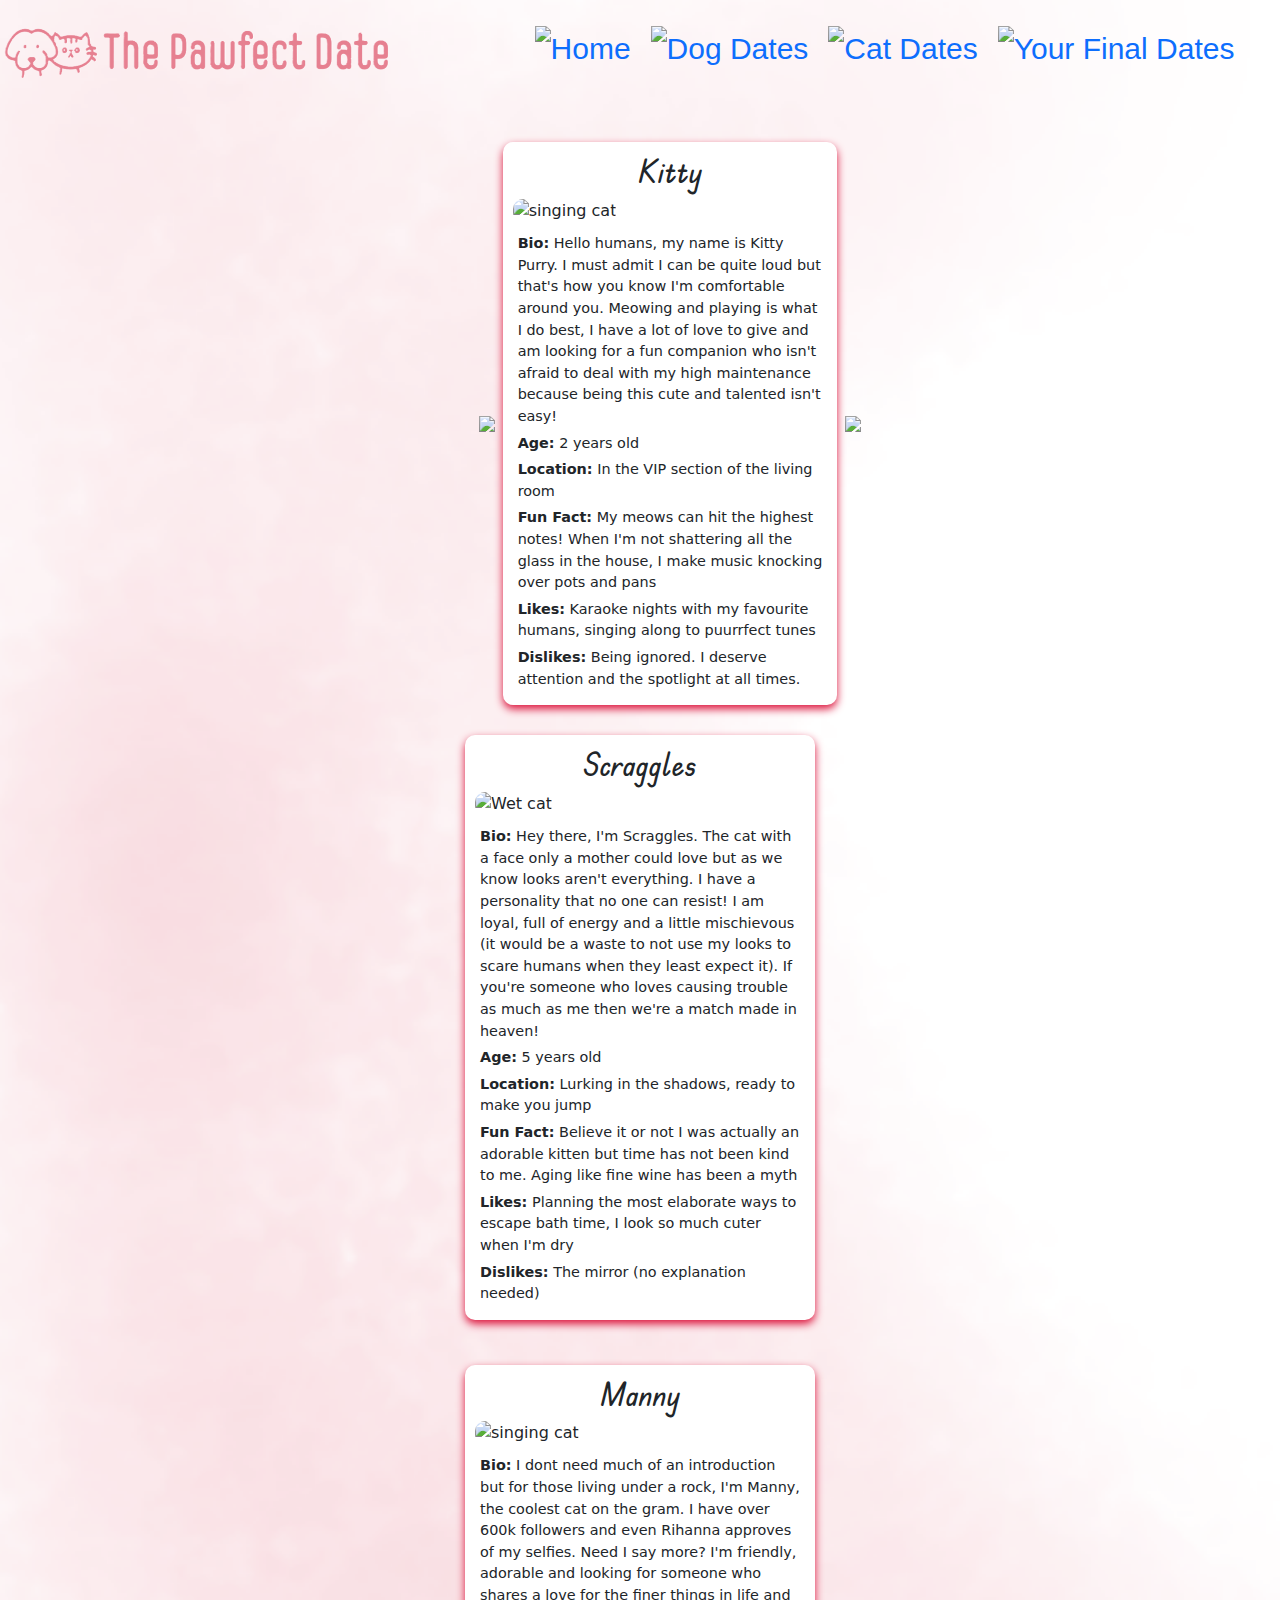
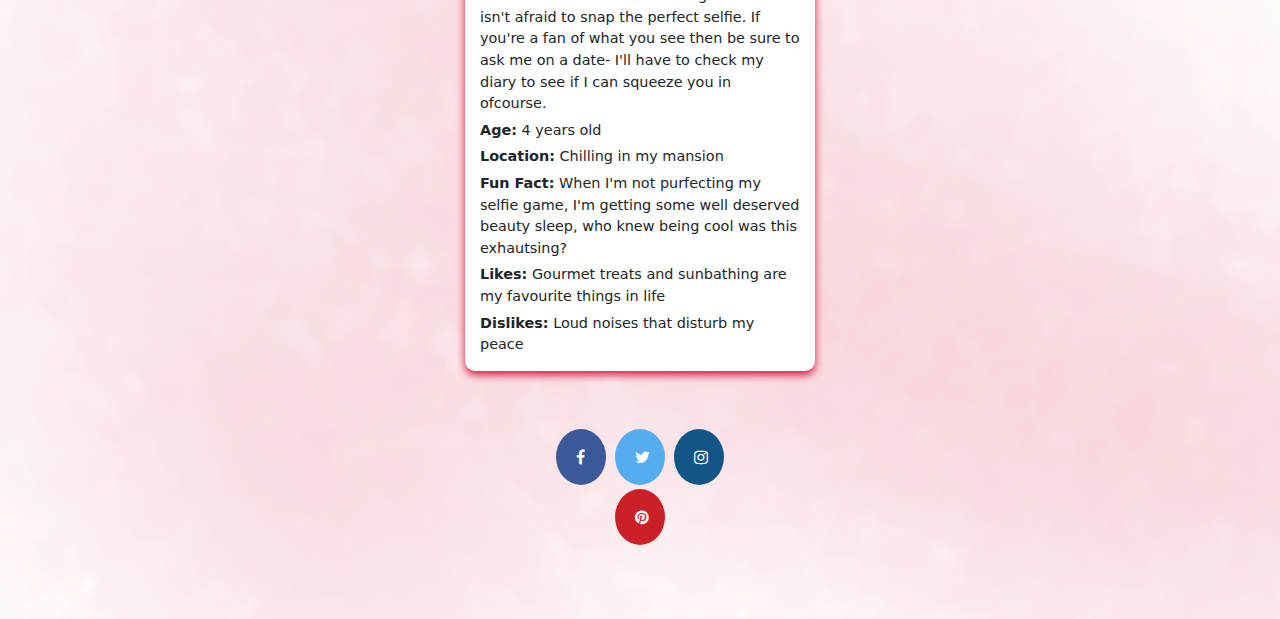
==== cat.html @ 86d3e0f2 "logo update" ====
<!DOCTYPE html>
<html lang="en">
<head>
    <meta name="viewport" content="width=device-width, initial-scale=1.0">
    <link href="./styles.css" rel="stylesheet">
    <link href="https://cdn.jsdelivr.net/npm/bootstrap@5.3.3/dist/css/bootstrap.min.css" rel="stylesheet" integrity="sha384-QWTKZyjpPEjISv5WaRU9OFeRpok6YctnYmDr5pNlyT2bRjXh0JMhjY6hW+ALEwIH" crossorigin="anonymous">
    <link rel="preconnect" href="https://fonts.googleapis.com">
<link rel="preconnect" href="https://fonts.gstatic.com" crossorigin>
<link href="https://fonts.googleapis.com/css2?family=Poetsen+One&family=Raleway:ital,wght@0,100..900;1,100..900&display=swap" rel="stylesheet">
<link rel="preconnect" href="https://fonts.googleapis.com">
<link rel="preconnect" href="https://fonts.gstatic.com" crossorigin>
<link rel="preconnect" href="https://fonts.googleapis.com">
<link rel="preconnect" href="https://fonts.gstatic.com" crossorigin>
<link href="https://fonts.googleapis.com/css2?family=Edu+TAS+Beginner:wght@400..700&display=swap" rel="stylesheet">
<link href="https://fonts.googleapis.com/css2?family=Galada&family=League+Script&family=Livvic:ital,wght@0,100;0,200;0,300;0,400;0,500;0,600;0,700;0,900;1,100;1,200;1,300;1,400;1,500;1,600;1,700;1,900&display=swap" rel="stylesheet">
<link href="https://cdn.jsdelivr.net/npm/bootstrap@5.3.3/dist/css/bootstrap.min.css" rel="stylesheet" integrity="sha384-QWTKZyjpPEjISv5WaRU9OFeRpok6YctnYmDr5pNlyT2bRjXh0JMhjY6hW+ALEwIH" crossorigin="anonymous">    
<link rel="stylesheet" href="https://cdnjs.cloudflare.com/ajax/libs/font-awesome/4.7.0/css/font-awesome.min.css">
<link rel="stylesheet" href="https://use.typekit.net/gde5vli.css">
<title>The Pawfect Date</title>  
</head>
<body>
  <div class="navBackground">
    <div class ="logo"><a href="C:\Users\hopei\OneDrive\My Documents\group-3-ck24ukh4\group-3-ck24ukh4\index.html"><img src="logonav.png"></a></div> 
    <div class="navLinks">
    <div class="nav">
          <img src ="C:\Users\hopei\OneDrive\My Documents\group-3-ck24ukh4\group-3-ck24ukh4\homeicon.png">
          <a href="C:\Users\hopei\OneDrive\My Documents\group-3-ck24ukh4\group-3-ck24ukh4\index.html">Home</a></div>
          <div class="nav">
            <img src ="C:\Users\hopei\OneDrive\My Documents\group-3-ck24ukh4\group-3-ck24ukh4\dogicon.png"><a href="C:\Users\hopei\OneDrive\My Documents\group-3-ck24ukh4\group-3-ck24ukh4\dog.html">Dog Dates</a>
        </div>
        <div class="nav">
          <img src="C:\Users\hopei\OneDrive\My Documents\group-3-ck24ukh4\group-3-ck24ukh4\caticon.png">
         <a href="C:\Users\hopei\OneDrive\My Documents\group-3-ck24ukh4\group-3-ck24ukh4\cat.html">Cat Dates</a></div>
      <div class="nav">
        <img src ="C:\Users\hopei\OneDrive\My Documents\group-3-ck24ukh4\group-3-ck24ukh4\finaldateicon.png">
        <a href="C:\Users\hopei\OneDrive\My Documents\group-3-ck24ukh4\group-3-ck24ukh4\finaldates.html">Your Final Dates</a></div>
      </div></div>
      <body>
          <div class="container">
            <div class = "pawContainer">
            <div class="pawUp">
            <img src="C:\Users\hopei\OneDrive\My Documents\group-3-ck24ukh4\group-3-ck24ukh4\pawupnobackground.png"></div>            
              <article class="profile-card">
                <h2>Kitty</h2>
                <img src="https://images.playground.com/5ccaa731e19d41289374ba5d3d6b006e.jpeg" alt="singing cat" class="profile-image">
                <div class="profile-content">
                  <p><strong>Bio:</strong> Hello humans, my name is Kitty Purry. I must admit I can be quite loud but that's how you know I'm comfortable around you. Meowing and playing is what I do best, I have a lot of love to give and am looking for a fun companion who isn't afraid to deal with my high maintenance because being this cute and talented isn't easy!</p>
                  <p><strong>Age:</strong> 2 years old</p>
                  <p><strong>Location:</strong> In the VIP section of the living room</p>
                  <p><strong>Fun Fact:</strong> My meows can hit the highest notes! When I'm not shattering all the glass in the house, I make music knocking over pots and pans</p>
                  <p><strong>Likes:</strong> Karaoke nights with my favourite humans, singing along to puurrfect tunes</p>
                  <p><strong>Dislikes:</strong> Being ignored. I deserve attention and the spotlight at all times.</p>
                </div> 
              </article>
              <div class="pawDown">
                <img src="C:\Users\hopei\OneDrive\My Documents\group-3-ck24ukh4\group-3-ck24ukh4\pawdownnobackground.png"></div>
              </div>
              <article class="profile-card">
                <h2>Scraggles</h2>
                <img src="https://static.boredpanda.com/blog/wp-content/uploads/2014/02/funny-wet-cats-36.jpg" alt="Wet cat" class="profile-image">
                <div class="profile-content">
                  <p><strong>Bio:</strong> Hey there, I'm Scraggles. The cat with a face only a mother could love but as we know looks aren't everything. I have a personality that no one can resist! I am loyal, full of energy and a little mischievous (it would be a waste to not use my looks to scare humans when they least expect it). If you're someone who loves causing trouble as much as me then we're a match made in heaven!</p>
                  <p><strong>Age:</strong> 5 years old</p>
                  <p><strong>Location:</strong> Lurking in the shadows, ready to make you jump</p>
                  <p><strong>Fun Fact:</strong> Believe it or not I was actually an adorable kitten but time has not been kind to me. Aging like fine wine has been a myth</p>
                  <p><strong>Likes:</strong> Planning the most elaborate ways to escape bath time, I look so much cuter when I'm dry</p>
                  <p><strong>Dislikes:</strong> The mirror (no explanation needed)</p>
                </div>
              </article>
              <article class="profile-card">
                  <h2>Manny</h2>
                  <img src="https://coleandmarmalade.com/wp-content/uploads/2021/10/Manny-and-Dogs.jpg" alt="singing cat" class="profile-image">
                  <div class="profile-content">
                  <p><strong>Bio:</strong> I dont need much of an introduction but for those living under a rock, I'm Manny, the coolest cat on the gram. I have over 600k followers and even Rihanna approves of my selfies. Need I say more? I'm friendly, adorable and looking for someone who shares a love for the finer things in life and isn't afraid to snap the perfect selfie. If you're a fan of what you see then be sure to ask me on a date- I'll have to check my diary to see if I can squeeze you in ofcourse.</p>
                  <p><strong>Age:</strong> 4 years old</p>
                  <p><strong>Location:</strong> Chilling in my mansion</p>
                  <p><strong>Fun Fact:</strong> When I'm not purfecting my selfie game, I'm getting some well deserved beauty sleep, who knew being cool was this exhautsing?</p>
                  <p><strong>Likes:</strong> Gourmet treats and sunbathing are my favourite things in life</p>
                  <p><strong>Dislikes:</strong> Loud noises that disturb my peace</p>
              </div>
              </article>
              <div class="footer">
                <footer><a href="#" class="fa fa-facebook"></a>
                  <a href="#" class="fa fa-twitter"></a>
                  <a href="#" class="fa fa-instagram"></a>
                <a href="#" class="fa fa-pinterest"></a>
                </footer></div>
          <script src="https://cdn.jsdelivr.net/npm/bootstrap@5.3.3/dist/js/bootstrap.bundle.min.js" integrity="sha384-YvpcrYf0tY3lHB60NNkmXc5s9fDVZLESaAA55NDzOxhy9GkcIdslK1eN7N6jIeHz" crossorigin="anonymous"></script>
  </div>
</body>
</html>
---- styles.css ----
body {
  font-family: "Livvic", sans-serif;
  font-weight: 400;
  font-style: normal;
  margin: 2%;
background-image: url(background2.png);
  background-repeat: repeat;
  background-size:cover;
}

 .logo {
    width: 30px;
    height: 30px;
    margin-right: auto;
    margin-top: 10px; }
    
   
  .navBackground{
    display: flex;
    font-size: 25px;
    margin-bottom: 2%;

}
.navLinks {
  display: flex;
      align-items: center;
      justify-content: center;
      margin: 2%;
      color: grey;
      font-family:"carlmarx", sans-serif;
      font-weight: 500;
      font-style: normal;
      font-size: 30px;
}
.nav {
  display: flex;
 padding-right: 20px;
 font-weight: 400;
 color: #E78091;
}
.nav a {
 text-decoration: none;
}
.nav a:visited {
  color:#E78091}

.nav a:hover {
 color: crimson;
}

#carouselSlidesOnly {
margin: 2%;
  width: 170%;
  height: 170%;
  clip-path: circle(40%);
  transition: 3.5s ease;
}

.carousel-item:hover {
  -webkit-transform: scale(1.2);
  -ms-transform: scale(1.2);
  transform: scale(1.2);
  transition: 1s ease;
  
}

.carousel-inner{
clip-path: circle(40%);

}
.carousel-item {
  max-width: 100%;
  clip-path: circle(40%);
  transition: clip-path 1s;
  transition: 1s ease;
}

.title {
    display: flex;
    justify-content: center;
    align-items: center;
    margin: 2%;
    font-size: 35px;
    background-color: #E78091;
    border-radius: 25px;
}

.introContainer{
display: flex;
justify-content: center;
align-items: center;}

.intro {
    display: flex;
    margin: 5%;
    font-size: 30px;
    font-family: "Edu TAS Beginner", cursive;
    font-optical-sizing: auto;
    font-weight: 400;

   }

.pawContainer {
  display: flex;
  align-items: center;
  justify-content: center;
  margin-left: 60px;
}
    .paw{
  align-items: center;
  justify-content: center;
  margin: 1%;
}


 h2 {
        font-family: "Edu TAS Beginner", cursive;
        font-optical-sizing: auto;
        font-weight: 500;
        font-style: normal;      
        text-align: center;
  }
  h1 {
    font-family: "Poetsen One", sans-serif;
    font-weight: 400;
    font-style: normal;
    color: #DC143C !important;
    margin-bottom: 20px; 
    text-align: left;
    width: 100%;
    margin-bottom: 50px;
    position: relative;
  }

    .title2 {
      display: flex;
      align-items: center;
      justify-content: center;

    }
    .container{
display: flex;
align-items: center;
flex-direction: column;
margin: 3%;

    }
  
  .profile-card {
    background: white;
    padding: 10px;  
    border-radius: 10px;
    box-shadow: 0 4px 8px crimson;
    transition: transform 0.3s;
    max-width: 350px;  
    margin: 2%;   
  }
  
  .profile-card:hover {
    transform: translateY(-10px);
  }
  
  .profile-image {
    width: 100%;
    height: 200px; 
    border-radius: 10px;
    object-fit: cover;  
  }
  
  .profile-content {
    margin-top: 10px;  
  }
  
  .profile-content p {
    margin: 5px;  
    font-size: 0.9em;  
  }
.pawContainer{
  display: flex;
  flex-direction: row;
}
.pawUp{
flex-direction: row;
}
  .footer {
    display: inline;
    margin: 3%;
    text-align: center;
  }
  .fa {
    padding: 20px;
    font-size: 30px;
    width: 50px;
    text-align: center;
    text-decoration: none;
    border-radius: 50%;
    flex-direction: row;
  }
  
  .fa:hover {
    opacity: 0.7;
  }
  
  .fa-facebook {
    background: #3B5998;
    color: white;
    margin: 1%;
  }
  
  .fa-twitter {
    background: #55ACEE;
    color: white;
    margin: 1%;
  }
  .fa-instagram {
    background: #125688;
    color: white;
    margin: 1%;
  }
  
  .fa-pinterest {
    background: #cb2027;
    color: white;
    margin: 1%;
  }
  
  .fa-instagram {
    background: #125688;
    margin: 1%;
  } 
  
.navFinal {
  margin: 1%;
}
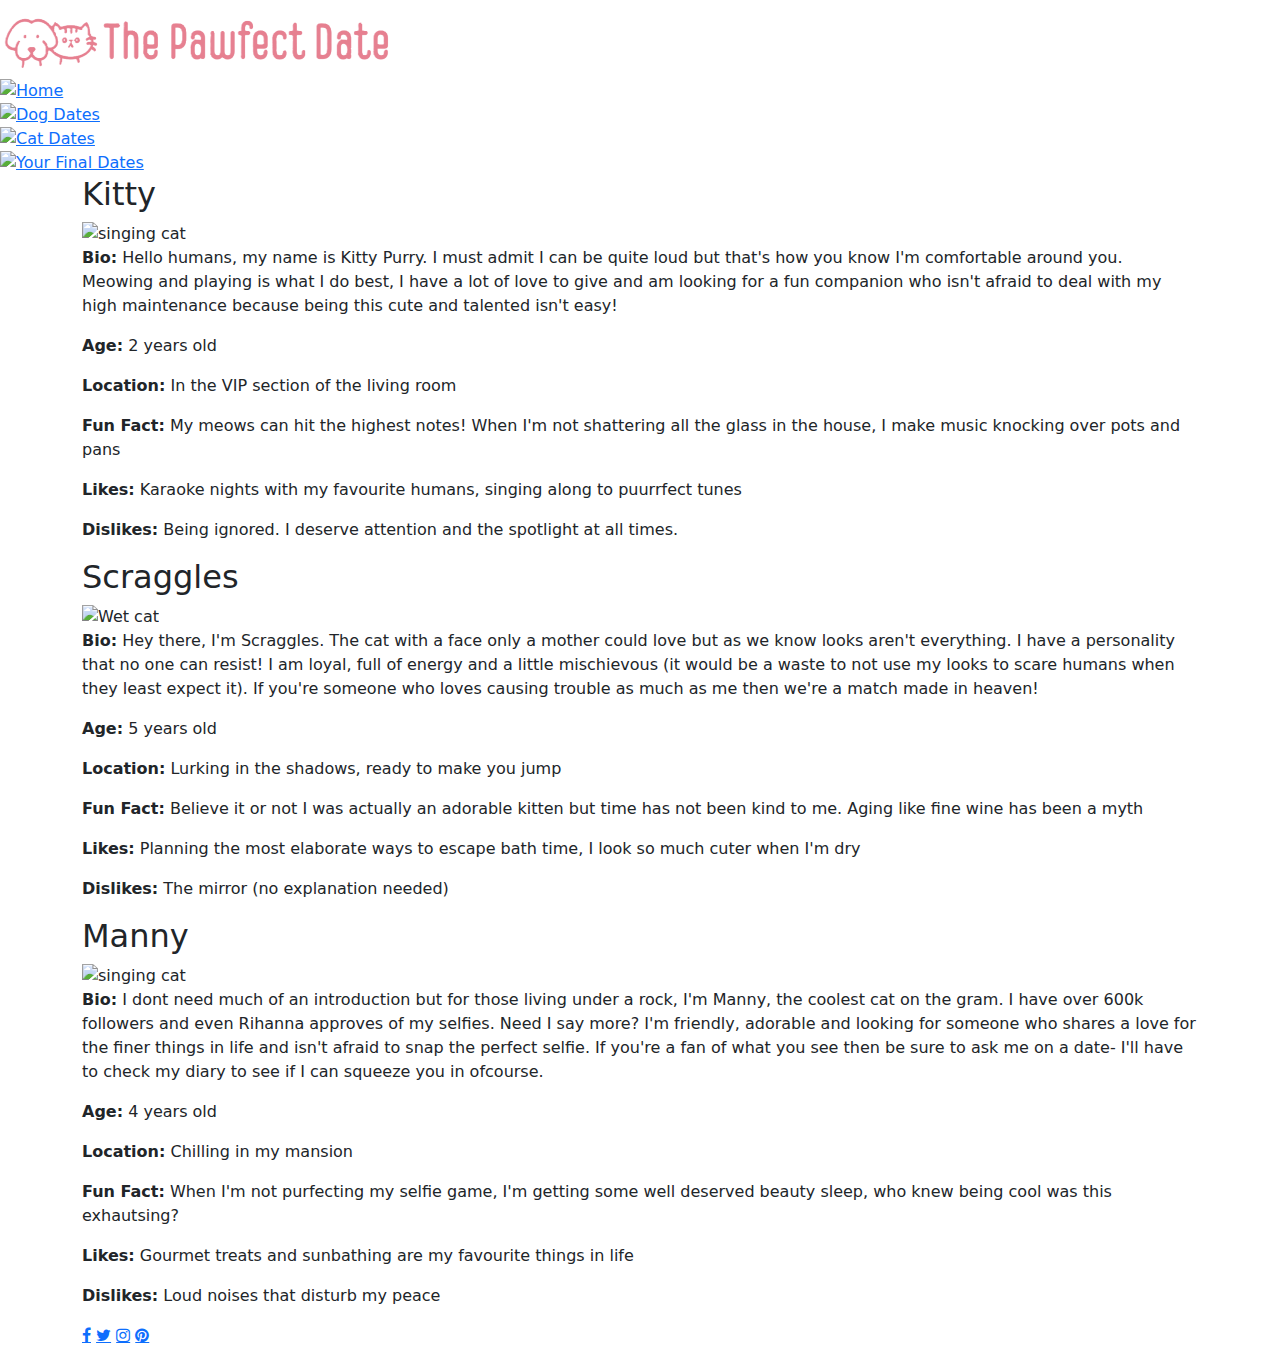
==== commit 6777b640: "icon fix and last link" ====
--- a/cat.html
+++ b/cat.html
@@ -2,7 +2,7 @@
 <html lang="en">
 <head>
     <meta name="viewport" content="width=device-width, initial-scale=1.0">
-    <link href="./styles.css" rel="stylesheet">
+    <link href="https://hopeivy12.github.io/group-3-ck24ukh4/styles.css" rel="stylesheet">
     <link href="https://cdn.jsdelivr.net/npm/bootstrap@5.3.3/dist/css/bootstrap.min.css" rel="stylesheet" integrity="sha384-QWTKZyjpPEjISv5WaRU9OFeRpok6YctnYmDr5pNlyT2bRjXh0JMhjY6hW+ALEwIH" crossorigin="anonymous">
     <link rel="preconnect" href="https://fonts.googleapis.com">
 <link rel="preconnect" href="https://fonts.gstatic.com" crossorigin>
@@ -20,26 +20,26 @@
 </head>
 <body>
   <div class="navBackground">
-    <div class ="logo"><a href="C:\Users\hopei\OneDrive\My Documents\group-3-ck24ukh4\group-3-ck24ukh4\index.html"><img src="logonav.png"></a></div> 
+    <div class ="logo"><a href="https://hopeivy12.github.io/group-3-ck24ukh4/index.html"><img src="logonav.png"></a></div> 
     <div class="navLinks">
+      <div class="nav">
+        <img src ="homeicon.png">
+        <a href="https://hopeivy12.github.io/group-3-ck24ukh4/index.html">  Home</a></div>
+        <div class="nav">
+          <img src ="dogicon.png"><a href="https://hopeivy12.github.io/group-3-ck24ukh4/dog.html">  Dog Dates</a>
+      </div>
+      <div class="nav">
+        <img src="caticon.png">
+       <a href="https://hopeivy12.github.io/group-3-ck24ukh4/cat.html">  Cat Dates</a></div>
     <div class="nav">
-          <img src ="C:\Users\hopei\OneDrive\My Documents\group-3-ck24ukh4\group-3-ck24ukh4\homeicon.png">
-          <a href="C:\Users\hopei\OneDrive\My Documents\group-3-ck24ukh4\group-3-ck24ukh4\index.html">Home</a></div>
-          <div class="nav">
-            <img src ="C:\Users\hopei\OneDrive\My Documents\group-3-ck24ukh4\group-3-ck24ukh4\dogicon.png"><a href="C:\Users\hopei\OneDrive\My Documents\group-3-ck24ukh4\group-3-ck24ukh4\dog.html">Dog Dates</a>
-        </div>
-        <div class="nav">
-          <img src="C:\Users\hopei\OneDrive\My Documents\group-3-ck24ukh4\group-3-ck24ukh4\caticon.png">
-         <a href="C:\Users\hopei\OneDrive\My Documents\group-3-ck24ukh4\group-3-ck24ukh4\cat.html">Cat Dates</a></div>
-      <div class="nav">
-        <img src ="C:\Users\hopei\OneDrive\My Documents\group-3-ck24ukh4\group-3-ck24ukh4\finaldateicon.png">
-        <a href="C:\Users\hopei\OneDrive\My Documents\group-3-ck24ukh4\group-3-ck24ukh4\finaldates.html">Your Final Dates</a></div>
-      </div></div>
+      <img src ="finaldateicon.png">
+      <a href="https://hopeivy12.github.io/group-3-ck24ukh4/finaldates.html">  Your Final Dates</a></div>
+    </div></div>
       <body>
           <div class="container">
             <div class = "pawContainer">
-            <div class="pawUp">
-            <img src="C:\Users\hopei\OneDrive\My Documents\group-3-ck24ukh4\group-3-ck24ukh4\pawupnobackground.png"></div>            
+            <!--<div class="pawUp">
+            <img src="C:\Users\hopei\OneDrive\My Documents\group-3-ck24ukh4\group-3-ck24ukh4\pawupnobackground.png"></div>-->            
               <article class="profile-card">
                 <h2>Kitty</h2>
                 <img src="https://images.playground.com/5ccaa731e19d41289374ba5d3d6b006e.jpeg" alt="singing cat" class="profile-image">
@@ -52,9 +52,9 @@
                   <p><strong>Dislikes:</strong> Being ignored. I deserve attention and the spotlight at all times.</p>
                 </div> 
               </article>
-              <div class="pawDown">
+             <!-- <div class="pawDown">
                 <img src="C:\Users\hopei\OneDrive\My Documents\group-3-ck24ukh4\group-3-ck24ukh4\pawdownnobackground.png"></div>
-              </div>
+              </div>-->
               <article class="profile-card">
                 <h2>Scraggles</h2>
                 <img src="https://static.boredpanda.com/blog/wp-content/uploads/2014/02/funny-wet-cats-36.jpg" alt="Wet cat" class="profile-image">
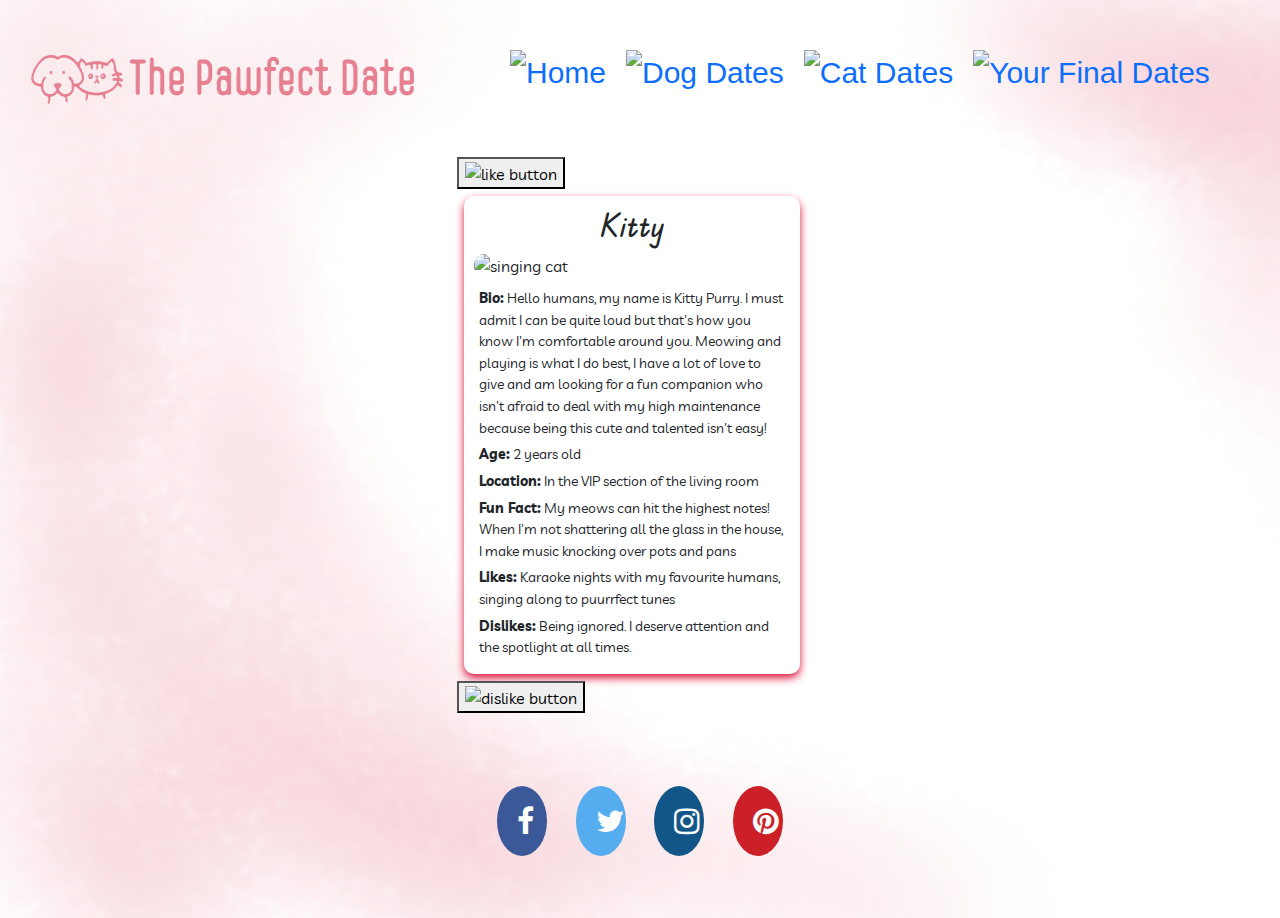
==== commit ee006f57: "Update cat.html" ====
--- a/cat.html
+++ b/cat.html
@@ -16,30 +16,30 @@
 <link href="https://cdn.jsdelivr.net/npm/bootstrap@5.3.3/dist/css/bootstrap.min.css" rel="stylesheet" integrity="sha384-QWTKZyjpPEjISv5WaRU9OFeRpok6YctnYmDr5pNlyT2bRjXh0JMhjY6hW+ALEwIH" crossorigin="anonymous">    
 <link rel="stylesheet" href="https://cdnjs.cloudflare.com/ajax/libs/font-awesome/4.7.0/css/font-awesome.min.css">
 <link rel="stylesheet" href="https://use.typekit.net/gde5vli.css">
+<link href="./styles.css" rel="stylesheet">
 <title>The Pawfect Date</title>  
 </head>
 <body>
   <div class="navBackground">
-    <div class ="logo"><a href="https://hopeivy12.github.io/group-3-ck24ukh4/index.html"><img src="logonav.png"></a></div> 
+    <div class ="logo"><a href="https://hopeivy12.github.io/group-3-ck24ukh4/index.html""><img src="logonav.png"></a></div> 
     <div class="navLinks">
       <div class="nav">
-        <img src ="homeicon.png">
-        <a href="https://hopeivy12.github.io/group-3-ck24ukh4/index.html">  Home</a></div>
+            <img src ="C:\Users\hopei\OneDrive\My Documents\group-3-ck24ukh4\group-3-ck24ukh4\homeicon.png">
+            <a href="https://hopeivy12.github.io/group-3-ck24ukh4/index.html">  Home</a></div>
+            <div class="nav">
+              <img src ="C:\Users\hopei\OneDrive\My Documents\group-3-ck24ukh4\group-3-ck24ukh4\dogicon.png"><a href="https://hopeivy12.github.io/group-3-ck24ukh4/dog.html">  Dog Dates</a>
+          </div>
+          <div class="nav">
+            <img src="C:\Users\hopei\OneDrive\My Documents\group-3-ck24ukh4\group-3-ck24ukh4\caticon.png">
+           <a href="https://hopeivy12.github.io/group-3-ck24ukh4/cat.html">  Cat Dates</a></div>
         <div class="nav">
-          <img src ="dogicon.png"><a href="https://hopeivy12.github.io/group-3-ck24ukh4/dog.html">  Dog Dates</a>
-      </div>
-      <div class="nav">
-        <img src="caticon.png">
-       <a href="https://hopeivy12.github.io/group-3-ck24ukh4/cat.html">  Cat Dates</a></div>
-    <div class="nav">
-      <img src ="finaldateicon.png">
-      <a href="https://hopeivy12.github.io/group-3-ck24ukh4/finaldates.html">  Your Final Dates</a></div>
-    </div></div>
+          <img src ="C:\Users\hopei\OneDrive\My Documents\group-3-ck24ukh4\group-3-ck24ukh4\finaldateicon.png">
+          <a href="https://hopeivy12.github.io/group-3-ck24ukh4/finaldates.html">  Your Final Dates</a></div>
+        </div></div>
       <body>
-          <div class="container">
-            <div class = "pawContainer">
-            <!--<div class="pawUp">
-            <img src="C:\Users\hopei\OneDrive\My Documents\group-3-ck24ukh4\group-3-ck24ukh4\pawupnobackground.png"></div>-->            
+          <div id="container" class="container">
+            <div class="button-container">
+                <button class="likeButton" onclick="buttonClick('container', 'container1')"><img src="./like paw.png" alt="like button" width="400" height="400"></button>        
               <article class="profile-card">
                 <h2>Kitty</h2>
                 <img src="https://images.playground.com/5ccaa731e19d41289374ba5d3d6b006e.jpeg" alt="singing cat" class="profile-image">
@@ -52,9 +52,14 @@
                   <p><strong>Dislikes:</strong> Being ignored. I deserve attention and the spotlight at all times.</p>
                 </div> 
               </article>
-             <!-- <div class="pawDown">
-                <img src="C:\Users\hopei\OneDrive\My Documents\group-3-ck24ukh4\group-3-ck24ukh4\pawdownnobackground.png"></div>
-              </div>-->
+              <div>
+              <button class="dislikeButton" onclick="buttonClick('container', 'container1')"><img src="./dislike paw.png" alt="dislike button"></button>
+            </div>
+        </div></div>
+
+        <div id="container1" class="container" style="display: none;">
+            <div class="button-container">
+            <button class="likeButton" onclick="buttonClick('container1', 'container2')"><img src="./like paw.png" alt="like button" width="400" height="400"></button>
               <article class="profile-card">
                 <h2>Scraggles</h2>
                 <img src="https://static.boredpanda.com/blog/wp-content/uploads/2014/02/funny-wet-cats-36.jpg" alt="Wet cat" class="profile-image">
@@ -67,6 +72,16 @@
                   <p><strong>Dislikes:</strong> The mirror (no explanation needed)</p>
                 </div>
               </article>
+              <div> <button class="dislikeButton" onclick="buttonClick('container1', 'container2')"><img src="./dislike paw.png" alt="dislike button"></button>
+              </div>
+              </div>
+              </div>
+
+
+              <div id="container2" class="container" style="display: none;">
+                <div class="button-container">
+                <button class="likeButton" onclick="buttonClick('container1', 'container2')"><img src="./like paw.png" alt="like button" width="400" height="400"></button>
+
               <article class="profile-card">
                   <h2>Manny</h2>
                   <img src="https://coleandmarmalade.com/wp-content/uploads/2021/10/Manny-and-Dogs.jpg" alt="singing cat" class="profile-image">
@@ -79,6 +94,12 @@
                   <p><strong>Dislikes:</strong> Loud noises that disturb my peace</p>
               </div>
               </article>
+              <div> <button class="dislikeButton" onclick="buttonClick('container1', 'container2')"><img src="./dislike paw.png" alt="dislike button"></button>
+              </div>
+              </div>
+              </div>
+
+
               <div class="footer">
                 <footer><a href="#" class="fa fa-facebook"></a>
                   <a href="#" class="fa fa-twitter"></a>
@@ -86,6 +107,7 @@
                 <a href="#" class="fa fa-pinterest"></a>
                 </footer></div>
           <script src="https://cdn.jsdelivr.net/npm/bootstrap@5.3.3/dist/js/bootstrap.bundle.min.js" integrity="sha384-YvpcrYf0tY3lHB60NNkmXc5s9fDVZLESaAA55NDzOxhy9GkcIdslK1eN7N6jIeHz" crossorigin="anonymous"></script>
-  </div>
+          <script src="./javascript.js"></script>
+        </div>
 </body>
 </html>
--- a/styles.css
+++ b/styles.css
@@ -0,0 +1,302 @@
+body {
+  font-family: "Livvic", sans-serif;
+  font-weight: 400;
+  font-style: normal;
+  margin: 2%;
+background-image: url(background2.png);
+  background-repeat: repeat;
+  background-size:cover;
+}
+
+ .logo {
+    width: 30px;
+    height: 30px;
+    margin-right: auto;
+    margin-top: 10px; }
+    
+   
+  .navBackground{
+    display: flex;
+    font-size: 25px;
+    margin-bottom: 2%;
+
+}
+.navLinks {
+  display: flex;
+      align-items: center;
+      justify-content: center;
+      margin: 2%;
+      color: grey;
+      font-family:"carlmarx", sans-serif;
+      font-weight: 500;
+      font-style: normal;
+      font-size: 30px;
+}
+.nav {
+  display: flex;
+ padding-right: 20px;
+ font-weight: 400;
+ color: #E78091;
+}
+.nav a {
+ text-decoration: none;
+}
+.nav a:visited {
+  color:#E78091}
+
+.nav a:hover {
+ color: crimson;
+}
+
+#carouselSlidesOnly {
+margin: 2%;
+  width: 170%;
+  height: 170%;
+  clip-path: circle(40%);
+  transition: 3.5s ease;
+}
+
+.carousel-item:hover {
+  -webkit-transform: scale(1.2);
+  -ms-transform: scale(1.2);
+  transform: scale(1.2);
+  transition: 1s ease;
+  
+}
+
+.carousel-inner{
+clip-path: circle(40%);
+
+}
+.carousel-item {
+  max-width: 100%;
+  clip-path: circle(40%);
+  transition: clip-path 1s;
+  transition: 1s ease;
+}
+
+.title {
+    display: flex;
+    justify-content: center;
+    align-items: center;
+    margin: 2%;
+    font-size: 35px;
+    background-color: #E78091;
+    border-radius: 25px;
+}
+
+.introContainer{
+display: flex;
+justify-content: center;
+align-items: center;}
+
+.intro {
+    display: flex;
+    margin: 5%;
+    font-size: 30px;
+    font-family: "Edu TAS Beginner", cursive;
+    font-optical-sizing: auto;
+    font-weight: 400;
+
+   }
+
+.pawContainer {
+  display: flex;
+  align-items: center;
+  justify-content: center;
+  margin-left: 60px;
+}
+    .paw{
+  align-items: center;
+  justify-content: center;
+  margin: 1%;
+}
+
+
+ h2 {
+        font-family: "Edu TAS Beginner", cursive;
+        font-optical-sizing: auto;
+        font-weight: 500;
+        font-style: normal;      
+        text-align: center;
+  }
+  h1 {
+    font-family: "Poetsen One", sans-serif;
+    font-weight: 400;
+    font-style: normal;
+    color: #DC143C !important;
+    margin-bottom: 20px; 
+    text-align: left;
+    width: 100%;
+    margin-bottom: 50px;
+    position: relative;
+  }
+
+    .title2 {
+      display: flex;
+      align-items: center;
+      justify-content: center;
+
+    }
+    .container{
+display: flex;
+align-items: center;
+flex-direction: column;
+margin: 3%;
+
+    }
+  
+  .profile-card {
+    background: white;
+    padding: 10px;  
+    border-radius: 10px;
+    box-shadow: 0 4px 8px crimson;
+    transition: transform 0.3s;
+    max-width: 350px;  
+    margin: 2%;   
+  }
+  
+  .profile-card:hover {
+    transform: translateY(-10px);
+  }
+  
+  .profile-image {
+    width: 100%;
+    height: 200px; 
+    border-radius: 10px;
+    object-fit: cover;  
+  }
+  
+  .profile-content {
+    margin-top: 10px;  
+  }
+  
+  .profile-content p {
+    margin: 5px;  
+    font-size: 0.9em;  
+  }
+.pawContainer{
+  display: flex;
+  flex-direction: row;
+}
+.pawUp{
+flex-direction: row;
+}
+  .footer {
+    display: inline;
+    margin: 3%;
+    text-align: center;
+  }
+  .fa {
+    padding: 20px;
+    font-size: 30px;
+    width: 50px;
+    text-align: center;
+    text-decoration: none;
+    border-radius: 50%;
+    flex-direction: row;
+  }
+  
+  .fa:hover {
+    opacity: 0.7;
+  }
+  
+  .fa-facebook {
+    background: #3B5998;
+    color: white;
+    margin: 1%;
+  }
+  
+  .fa-twitter {
+    background: #55ACEE;
+    color: white;
+    margin: 1%;
+  }
+  .fa-instagram {
+    background: #125688;
+    color: white;
+    margin: 1%;
+  }
+  
+  .fa-pinterest {
+    background: #cb2027;
+    color: white;
+    margin: 1%;
+  }
+  
+  .fa-instagram {
+    background: #125688;
+    margin: 1%;
+  } 
+  
+.navFinal {
+  margin: 1%;
+}
+.finalFormContainer{
+  display: flex;
+  justify-content: center;
+}
+.finalDateForm{
+  display: flex;
+ 
+  margin: 5%;
+  background: white;
+  padding: 10px;  
+  border-radius: 10px;
+  box-shadow: 0 4px 8px crimson;
+  transition: transform 0.3s;
+  margin: 2%;
+  max-width: fit-content;
+  flex-direction: column;
+  font-size: 15px;
+  font-family: "Edu TAS Beginner", cursive;
+  font-style: normal;
+  font-size: 25px;
+  color: #E78091;
+}
+
+.finalDateForm:hover {
+  transform: translateY(-10px);
+}
+  .finalDateExplain{
+    display: flex;
+margin: 2%;
+text-align: center;
+color: #E78091;
+  }
+  #name{
+    margin: 1.5%;
+    box-shadow: 0 4px 8px crimson;
+    transition: transform 0.3s;
+  }
+  #Cname{
+    margin: 1.5%;
+    box-shadow: 0 4px 8px crimson;
+    transition: transform 0.3s;
+  }
+  #fancy{
+    margin: 1.5%;
+    box-shadow: 0 4px 8px crimson;
+    transition: transform 0.3s;
+  }
+  #date{
+    margin: 1.5%;
+    box-shadow: 0 4px 8px crimson;
+    transition: transform 0.3s;
+
+  }
+  input[type=submit]{
+    margin: 2%;
+    box-shadow: 0 4px 8px crimson;
+    transition: transform 0.3s;
+    color: crimson;
+  }
+  #response{
+color:crimson;
+font-size: 35px;
+align-self: center;
+max-width: 600px;
+box-shadow: 0 4px 8px crimson;
+  transition: transform 0.3s;
+  margin: 2%;
+  }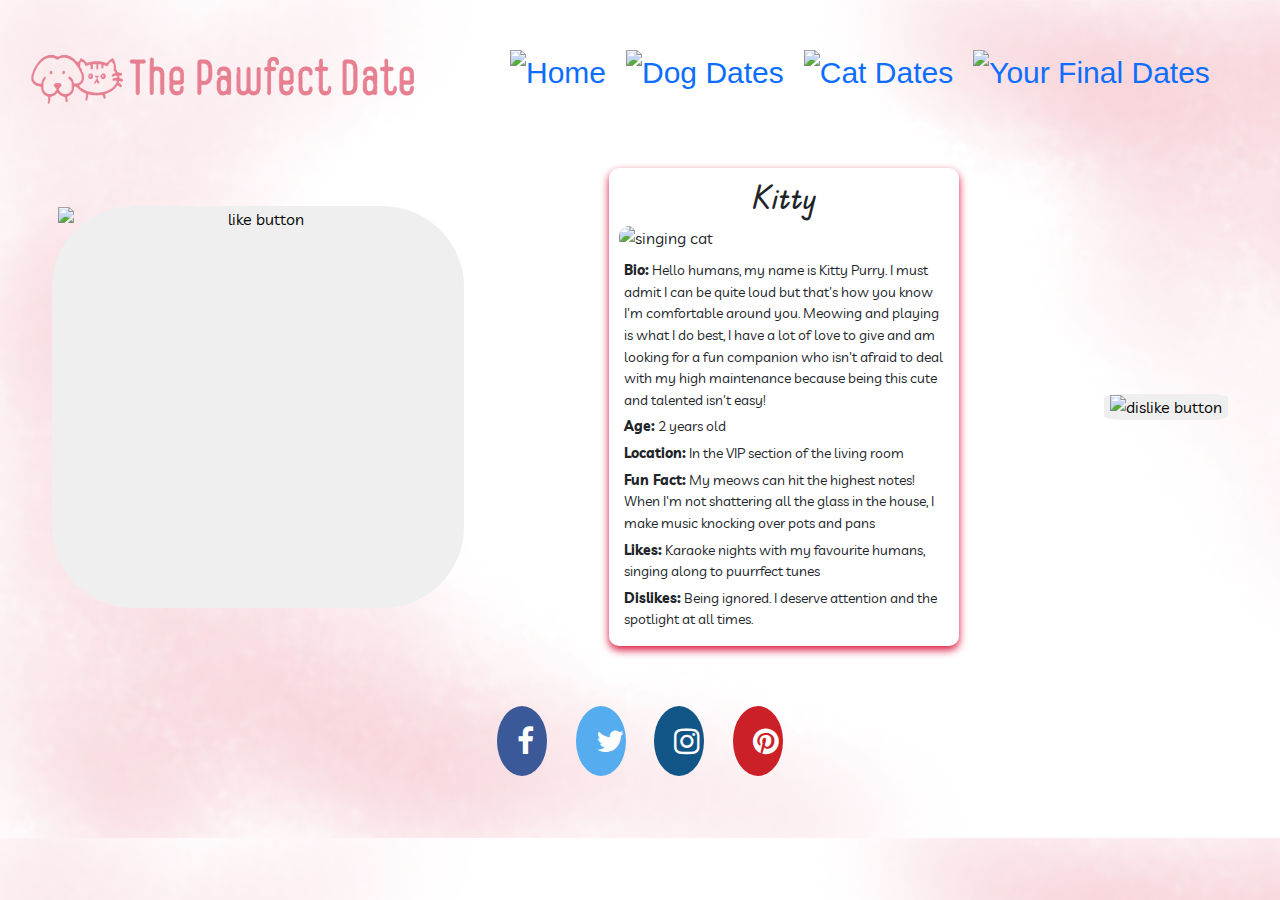
==== commit 5a7615ac: "Update cat.html" ====
--- a/cat.html
+++ b/cat.html
@@ -21,21 +21,21 @@
 </head>
 <body>
   <div class="navBackground">
-    <div class ="logo"><a href="https://hopeivy12.github.io/group-3-ck24ukh4/index.html""><img src="logonav.png"></a></div> 
+    <div class ="logo"><a href="https://hopeivy12.github.io/group-3-ck24ukh4/index.html"><img src="logonav.png"></a></div>
     <div class="navLinks">
       <div class="nav">
-            <img src ="C:\Users\hopei\OneDrive\My Documents\group-3-ck24ukh4\group-3-ck24ukh4\homeicon.png">
-            <a href="https://hopeivy12.github.io/group-3-ck24ukh4/index.html">  Home</a></div>
-            <div class="nav">
-              <img src ="C:\Users\hopei\OneDrive\My Documents\group-3-ck24ukh4\group-3-ck24ukh4\dogicon.png"><a href="https://hopeivy12.github.io/group-3-ck24ukh4/dog.html">  Dog Dates</a>
-          </div>
-          <div class="nav">
-            <img src="C:\Users\hopei\OneDrive\My Documents\group-3-ck24ukh4\group-3-ck24ukh4\caticon.png">
-           <a href="https://hopeivy12.github.io/group-3-ck24ukh4/cat.html">  Cat Dates</a></div>
+        <img src ="homeicon.png">
+        <a href="https://hopeivy12.github.io/group-3-ck24ukh4/index.html">  Home</a></div>
         <div class="nav">
-          <img src ="C:\Users\hopei\OneDrive\My Documents\group-3-ck24ukh4\group-3-ck24ukh4\finaldateicon.png">
-          <a href="https://hopeivy12.github.io/group-3-ck24ukh4/finaldates.html">  Your Final Dates</a></div>
-        </div></div>
+          <img src ="dogicon.png"><a href="https://hopeivy12.github.io/group-3-ck24ukh4/dog.html">  Dog Dates</a>
+      </div>
+      <div class="nav">
+        <img src="caticon.png">
+       <a href="https://hopeivy12.github.io/group-3-ck24ukh4/cat.html">  Cat Dates</a></div>
+    <div class="nav">
+      <img src ="finaldateicon.png">
+      <a href="https://hopeivy12.github.io/group-3-ck24ukh4/finaldates.html">  Your Final Dates</a></div>
+    </div></div>
       <body>
           <div id="container" class="container">
             <div class="button-container">
--- a/styles.css
+++ b/styles.css
@@ -1,302 +1,349 @@
 body {
-  font-family: "Livvic", sans-serif;
-  font-weight: 400;
-  font-style: normal;
-  margin: 2%;
-background-image: url(background2.png);
-  background-repeat: repeat;
-  background-size:cover;
-}
-
- .logo {
-    width: 30px;
-    height: 30px;
-    margin-right: auto;
-    margin-top: 10px; }
-    
-   
-  .navBackground{
-    display: flex;
-    font-size: 25px;
-    margin-bottom: 2%;
-
-}
-.navLinks {
-  display: flex;
-      align-items: center;
-      justify-content: center;
-      margin: 2%;
-      color: grey;
-      font-family:"carlmarx", sans-serif;
-      font-weight: 500;
-      font-style: normal;
-      font-size: 30px;
-}
-.nav {
-  display: flex;
- padding-right: 20px;
- font-weight: 400;
- color: #E78091;
-}
-.nav a {
- text-decoration: none;
-}
-.nav a:visited {
-  color:#E78091}
-
-.nav a:hover {
- color: crimson;
-}
-
-#carouselSlidesOnly {
-margin: 2%;
-  width: 170%;
-  height: 170%;
-  clip-path: circle(40%);
-  transition: 3.5s ease;
-}
-
-.carousel-item:hover {
-  -webkit-transform: scale(1.2);
-  -ms-transform: scale(1.2);
-  transform: scale(1.2);
-  transition: 1s ease;
-  
-}
-
-.carousel-inner{
-clip-path: circle(40%);
-
-}
-.carousel-item {
-  max-width: 100%;
-  clip-path: circle(40%);
-  transition: clip-path 1s;
-  transition: 1s ease;
-}
-
-.title {
-    display: flex;
-    justify-content: center;
-    align-items: center;
-    margin: 2%;
-    font-size: 35px;
-    background-color: #E78091;
-    border-radius: 25px;
-}
-
-.introContainer{
-display: flex;
-justify-content: center;
-align-items: center;}
-
-.intro {
-    display: flex;
-    margin: 5%;
-    font-size: 30px;
-    font-family: "Edu TAS Beginner", cursive;
-    font-optical-sizing: auto;
-    font-weight: 400;
-
-   }
-
-.pawContainer {
-  display: flex;
-  align-items: center;
-  justify-content: center;
-  margin-left: 60px;
-}
-    .paw{
-  align-items: center;
-  justify-content: center;
-  margin: 1%;
-}
-
-
- h2 {
-        font-family: "Edu TAS Beginner", cursive;
-        font-optical-sizing: auto;
-        font-weight: 500;
-        font-style: normal;      
-        text-align: center;
-  }
-  h1 {
-    font-family: "Poetsen One", sans-serif;
+    font-family: "Livvic", sans-serif;
     font-weight: 400;
     font-style: normal;
-    color: #DC143C !important;
-    margin-bottom: 20px; 
-    text-align: left;
+    margin: 2%;
+  background-image: url(background2.png);
+    background-repeat: repeat;
+    background-size:cover;
+  }
+  
+   .logo {
+      width: 30px;
+      height: 30px;
+      margin-right: auto;
+      margin-top: 10px; }
+      
+     
+    .navBackground{
+      display: flex;
+      font-size: 25px;
+      margin-bottom: 2%;
+  
+  }
+  .navLinks {
+    display: flex;
+        align-items: center;
+        justify-content: center;
+        margin: 2%;
+        color: grey;
+        font-family:"carlmarx", sans-serif;
+        font-weight: 500;
+        font-style: normal;
+        font-size: 30px;
+  }
+  .nav {
+    display: flex;
+   padding-right: 20px;
+   font-weight: 400;
+   color: #E78091;
+  }
+  .nav a {
+   text-decoration: none;
+  }
+  .nav a:visited {
+    color:#E78091}
+  
+  .nav a:hover {
+   color: crimson;
+  }
+  
+  #carouselSlidesOnly {
+  margin: 2%;
+    width: 170%;
+    height: 170%;
+    clip-path: circle(40%);
+    transition: 3.5s ease;
+  }
+  
+  .carousel-item:hover {
+    -webkit-transform: scale(1.2);
+    -ms-transform: scale(1.2);
+    transform: scale(1.2);
+    transition: 1s ease;
+    
+  }
+  
+  .carousel-inner{
+  clip-path: circle(40%);
+  
+  }
+  .carousel-item {
+    max-width: 100%;
+    clip-path: circle(40%);
+    transition: clip-path 1s;
+    transition: 1s ease;
+  }
+  
+  .title {
+      display: flex;
+      justify-content: center;
+      align-items: center;
+      margin: 2%;
+      font-size: 35px;
+      background-color: #E78091;
+      border-radius: 25px;
+  }
+  
+  .introContainer{
+  display: flex;
+  justify-content: center;
+  align-items: center;}
+  
+  .intro {
+      display: flex;
+      margin: 5%;
+      font-size: 30px;
+      font-family: "Edu TAS Beginner", cursive;
+      font-optical-sizing: auto;
+      font-weight: 400;
+  
+     }
+  
+   h2 {
+          font-family: "Edu TAS Beginner", cursive;
+          font-optical-sizing: auto;
+          font-weight: 500;
+          font-style: normal;      
+          text-align: center;
+    }
+    h1 {
+      font-family: "Poetsen One", sans-serif;
+      font-weight: 400;
+      font-style: normal;
+      color: #DC143C !important;
+      margin-bottom: 20px; 
+      text-align: left;
+      width: 100%;
+      margin-bottom: 50px;
+      position: relative;
+    }
+  
+      .title2 {
+        display: flex;
+        align-items: center;
+        justify-content: center;
+  
+      }
+      .container {
+    display: flex;
+    justify-content: space-between;
+    box-sizing: border-box;
+    max-width: 1200px;
+    max-height: 1200px;
     width: 100%;
-    margin-bottom: 50px;
-    position: relative;
-  }
-
-    .title2 {
-      display: flex;
-      align-items: center;
-      justify-content: center;
-
-    }
-    .container{
+    display: grid;
+    grid-template-columns: 1fr;
+    gap: 50px;
+    align-items:center;
+}
+
+    .button-container {
 display: flex;
+justify-content: space-between;
+gap: 50px;
+border-style: none;
 align-items: center;
-flex-direction: column;
-margin: 3%;
-
-    }
-  
-  .profile-card {
+
+    }
+
+.likeButton {
+    display: flex;
+    justify-content: left;
+border-radius: 20%;
+border-style:hidden;
+background: hidden;
+}
+
+.dislikeButton {
+    display: flex;
+    justify-content: right;
+border-radius: 15%;
+border-style: hidden;
+background: hidden;
+}
+
+      .hidden {
+        display: none;
+      }
+    
+    .slide-in {
+        animation: slide-in 0.5s forwards;
+    }
+    
+    .slide-out {
+        animation: slide-out 0.5s forwards;
+    }
+    
+    @keyframes slide-in {
+        from {
+            transform: translateX(100%);
+            opacity: 0;
+        }
+        to {
+            transform: translateX(0);
+            opacity: 1;
+        }
+    }
+    
+    @keyframes slide-out {
+        from {
+            transform: translateX(0);
+            opacity: 1;
+        }
+        to {
+            transform: translateX(-100%);
+            opacity: 0;
+        }
+    }
+
+
+
+    .profile-card {
+      background: white;
+      padding: 10px;  
+      border-radius: 10px;
+      box-shadow: 0 4px 8px crimson;
+      transition: transform 0.3s;
+      max-width: 350px;  
+      margin: 2%;   
+    }
+    
+    .profile-card:hover {
+      transform: translateY(-10px);
+    }
+    
+    .profile-image {
+      width: 100%;
+      height: 200px; 
+      border-radius: 10px;
+      object-fit: cover;  
+    }
+    
+    .profile-content {
+      margin-top: 10px;  
+    }
+    
+    .profile-content p {
+      margin: 5px;  
+      font-size: 0.9em;  
+    }
+ 
+    .footer {
+      display: inline;
+      margin: 3%;
+      text-align: center;
+    }
+    .fa {
+      padding: 20px;
+      font-size: 30px;
+      width: 50px;
+      text-align: center;
+      text-decoration: none;
+      border-radius: 50%;
+      flex-direction: row;
+    }
+    
+    .fa:hover {
+      opacity: 0.7;
+    }
+    
+    .fa-facebook {
+      background: #3B5998;
+      color: white;
+      margin: 1%;
+    }
+    
+    .fa-twitter {
+      background: #55ACEE;
+      color: white;
+      margin: 1%;
+    }
+    .fa-instagram {
+      background: #125688;
+      color: white;
+      margin: 1%;
+    }
+    
+    .fa-pinterest {
+      background: #cb2027;
+      color: white;
+      margin: 1%;
+    }
+    
+    .fa-instagram {
+      background: #125688;
+      margin: 1%;
+    } 
+    
+  .navFinal {
+    margin: 1%;
+  }
+  .finalFormContainer{
+    display: flex;
+    justify-content: center;
+  }
+  .finalDateForm{
+    display: flex;
+   
+    margin: 5%;
     background: white;
     padding: 10px;  
     border-radius: 10px;
     box-shadow: 0 4px 8px crimson;
     transition: transform 0.3s;
-    max-width: 350px;  
-    margin: 2%;   
-  }
-  
-  .profile-card:hover {
+    margin: 2%;
+    max-width: fit-content;
+    flex-direction: column;
+    font-size: 15px;
+    font-family: "Edu TAS Beginner", cursive;
+    font-style: normal;
+    font-size: 25px;
+    color: #E78091;
+  }
+  
+  .finalDateForm:hover {
     transform: translateY(-10px);
   }
-  
-  .profile-image {
-    width: 100%;
-    height: 200px; 
-    border-radius: 10px;
-    object-fit: cover;  
-  }
-  
-  .profile-content {
-    margin-top: 10px;  
-  }
-  
-  .profile-content p {
-    margin: 5px;  
-    font-size: 0.9em;  
-  }
-.pawContainer{
-  display: flex;
-  flex-direction: row;
-}
-.pawUp{
-flex-direction: row;
-}
-  .footer {
-    display: inline;
-    margin: 3%;
-    text-align: center;
-  }
-  .fa {
-    padding: 20px;
-    font-size: 30px;
-    width: 50px;
-    text-align: center;
-    text-decoration: none;
-    border-radius: 50%;
-    flex-direction: row;
-  }
-  
-  .fa:hover {
-    opacity: 0.7;
-  }
-  
-  .fa-facebook {
-    background: #3B5998;
-    color: white;
-    margin: 1%;
-  }
-  
-  .fa-twitter {
-    background: #55ACEE;
-    color: white;
-    margin: 1%;
-  }
-  .fa-instagram {
-    background: #125688;
-    color: white;
-    margin: 1%;
-  }
-  
-  .fa-pinterest {
-    background: #cb2027;
-    color: white;
-    margin: 1%;
-  }
-  
-  .fa-instagram {
-    background: #125688;
-    margin: 1%;
-  } 
-  
-.navFinal {
-  margin: 1%;
-}
-.finalFormContainer{
-  display: flex;
-  justify-content: center;
-}
-.finalDateForm{
-  display: flex;
- 
-  margin: 5%;
-  background: white;
-  padding: 10px;  
-  border-radius: 10px;
+    .finalDateExplain{
+      display: flex;
+  margin: 2%;
+  text-align: center;
+  color: #E78091;
+    }
+    #name{
+      margin: 1.5%;
+      box-shadow: 0 4px 8px crimson;
+      transition: transform 0.3s;
+    }
+    #Cname{
+      margin: 1.5%;
+      box-shadow: 0 4px 8px crimson;
+      transition: transform 0.3s;
+    }
+    #fancy{
+      margin: 1.5%;
+      box-shadow: 0 4px 8px crimson;
+      transition: transform 0.3s;
+    }
+    #date{
+      margin: 1.5%;
+      box-shadow: 0 4px 8px crimson;
+      transition: transform 0.3s;
+  
+    }
+    input[type=submit]{
+      margin: 2%;
+      box-shadow: 0 4px 8px crimson;
+      transition: transform 0.3s;
+      color: crimson;
+    }
+    #response{
+  color:crimson;
+  font-size: 35px;
+  align-self: center;
+  max-width: 600px;
   box-shadow: 0 4px 8px crimson;
-  transition: transform 0.3s;
-  margin: 2%;
-  max-width: fit-content;
-  flex-direction: column;
-  font-size: 15px;
-  font-family: "Edu TAS Beginner", cursive;
-  font-style: normal;
-  font-size: 25px;
-  color: #E78091;
-}
-
-.finalDateForm:hover {
-  transform: translateY(-10px);
-}
-  .finalDateExplain{
-    display: flex;
-margin: 2%;
-text-align: center;
-color: #E78091;
-  }
-  #name{
-    margin: 1.5%;
-    box-shadow: 0 4px 8px crimson;
     transition: transform 0.3s;
-  }
-  #Cname{
-    margin: 1.5%;
-    box-shadow: 0 4px 8px crimson;
-    transition: transform 0.3s;
-  }
-  #fancy{
-    margin: 1.5%;
-    box-shadow: 0 4px 8px crimson;
-    transition: transform 0.3s;
-  }
-  #date{
-    margin: 1.5%;
-    box-shadow: 0 4px 8px crimson;
-    transition: transform 0.3s;
-
-  }
-  input[type=submit]{
     margin: 2%;
-    box-shadow: 0 4px 8px crimson;
-    transition: transform 0.3s;
-    color: crimson;
-  }
-  #response{
-color:crimson;
-font-size: 35px;
-align-self: center;
-max-width: 600px;
-box-shadow: 0 4px 8px crimson;
-  transition: transform 0.3s;
-  margin: 2%;
-  }+    }
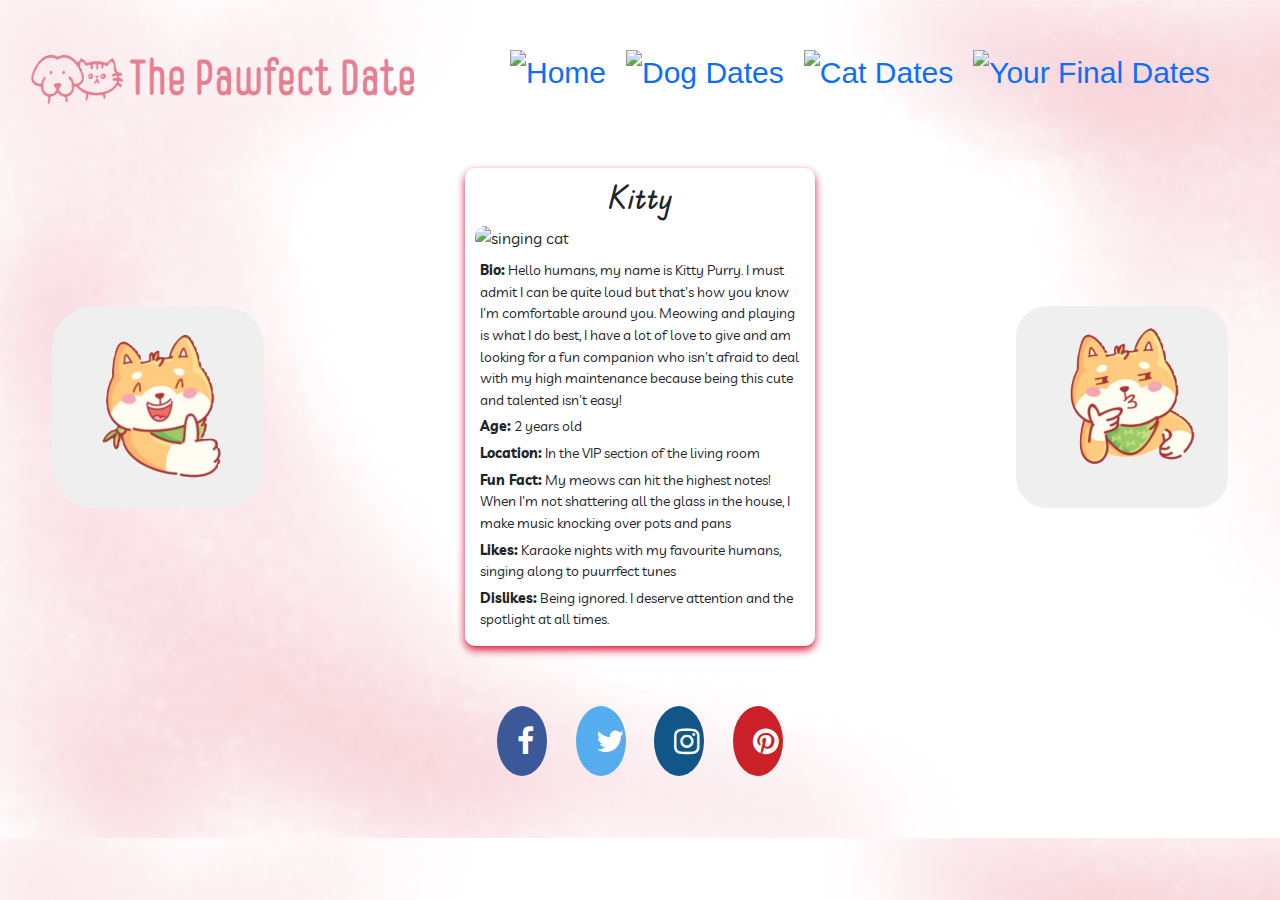
==== commit a3ea0960: "Update cat.html" ====
--- a/cat.html
+++ b/cat.html
@@ -39,7 +39,7 @@
       <body>
           <div id="container" class="container">
             <div class="button-container">
-                <button class="likeButton" onclick="buttonClick('container', 'container1')"><img src="./like paw.png" alt="like button" width="400" height="400"></button>        
+                <button class="likeButton" onclick="buttonClick('container', 'container1')"><img src="like.png" alt="like button" width="200" height="200"></button>        
               <article class="profile-card">
                 <h2>Kitty</h2>
                 <img src="https://images.playground.com/5ccaa731e19d41289374ba5d3d6b006e.jpeg" alt="singing cat" class="profile-image">
@@ -53,13 +53,13 @@
                 </div> 
               </article>
               <div>
-              <button class="dislikeButton" onclick="buttonClick('container', 'container1')"><img src="./dislike paw.png" alt="dislike button"></button>
+              <button class="dislikeButton" onclick="buttonClick('container', 'container1')"><img src="dislike.png" alt="dislike button" width="200" height="200"></button>
             </div>
         </div></div>
 
         <div id="container1" class="container" style="display: none;">
             <div class="button-container">
-            <button class="likeButton" onclick="buttonClick('container1', 'container2')"><img src="./like paw.png" alt="like button" width="400" height="400"></button>
+            <button class="likeButton" onclick="buttonClick('container1', 'container2')"><img src="like.png" alt="like button" width="200" height="200"></button>
               <article class="profile-card">
                 <h2>Scraggles</h2>
                 <img src="https://static.boredpanda.com/blog/wp-content/uploads/2014/02/funny-wet-cats-36.jpg" alt="Wet cat" class="profile-image">
@@ -72,7 +72,7 @@
                   <p><strong>Dislikes:</strong> The mirror (no explanation needed)</p>
                 </div>
               </article>
-              <div> <button class="dislikeButton" onclick="buttonClick('container1', 'container2')"><img src="./dislike paw.png" alt="dislike button"></button>
+              <div> <button class="dislikeButton" onclick="buttonClick('container1', 'container2')"><img src="dislike.png" alt="dislike button" width="200" height="200"></button>
               </div>
               </div>
               </div>
@@ -80,7 +80,7 @@
 
               <div id="container2" class="container" style="display: none;">
                 <div class="button-container">
-                <button class="likeButton" onclick="buttonClick('container1', 'container2')"><img src="./like paw.png" alt="like button" width="400" height="400"></button>
+                <button class="likeButton" onclick="buttonClick('container1', 'container2')"><img src="like.png" alt="like button" width="200" height="200"></button>
 
               <article class="profile-card">
                   <h2>Manny</h2>
@@ -94,7 +94,7 @@
                   <p><strong>Dislikes:</strong> Loud noises that disturb my peace</p>
               </div>
               </article>
-              <div> <button class="dislikeButton" onclick="buttonClick('container1', 'container2')"><img src="./dislike paw.png" alt="dislike button"></button>
+              <div> <button class="dislikeButton" onclick="buttonClick('container1', 'container2')"><img src="dislike.png" alt="dislike button" width="200" height="200"></button>
               </div>
               </div>
               </div>
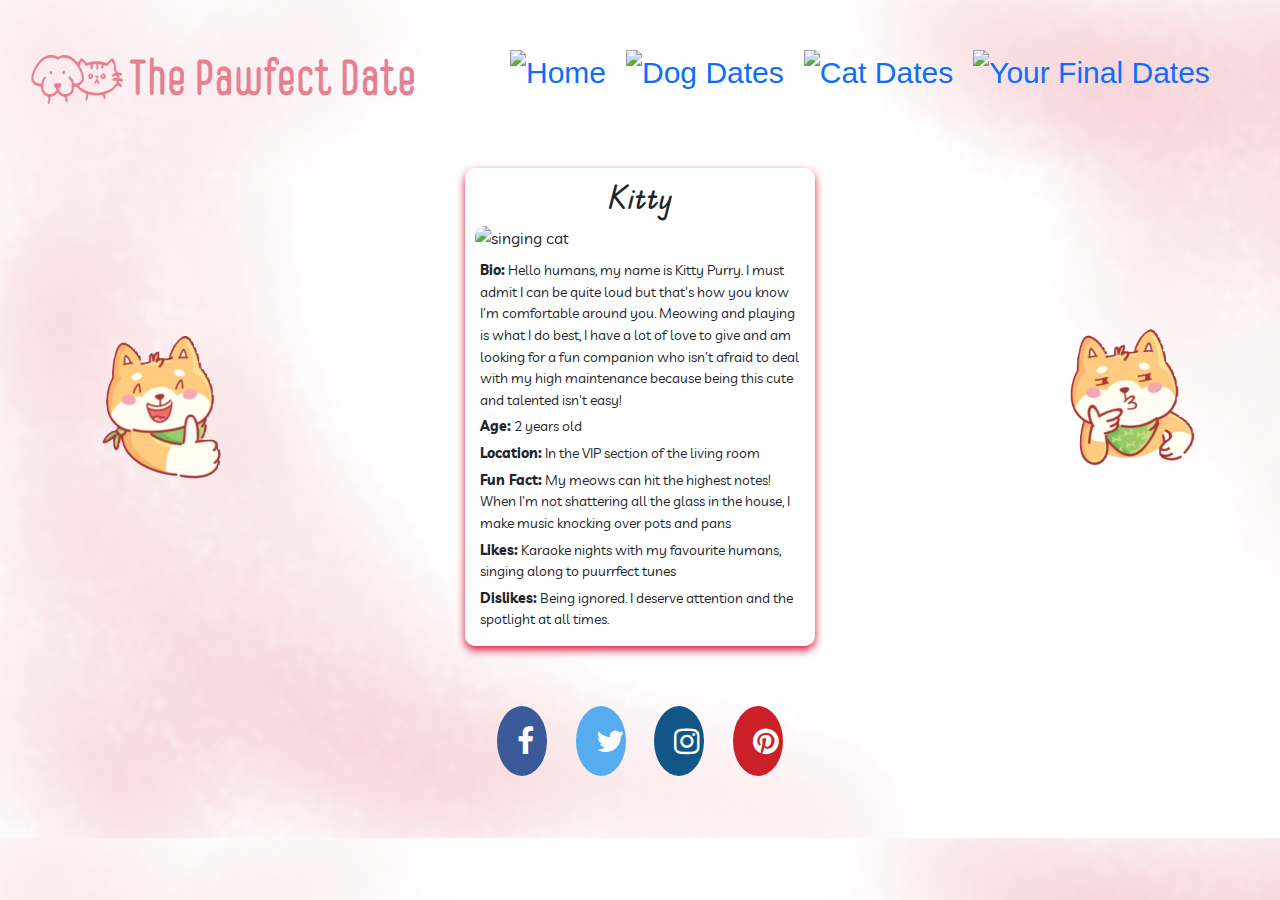
==== commit 08be3152: "Update cat.html" ====
--- a/cat.html
+++ b/cat.html
@@ -80,8 +80,8 @@
 
               <div id="container2" class="container" style="display: none;">
                 <div class="button-container">
-                <button class="likeButton" onclick="buttonClick('container1', 'container2')"><img src="like.png" alt="like button" width="200" height="200"></button>
-
+                <button class="likeButton" onclick="buttonClick('container1', 'container2')"><a href="https://hopeivy12.github.io/group-3-ck24ukh4/finaldates.html"><img src="like.png" alt="like button" width="200" height="200"></button>
+                </div>
               <article class="profile-card">
                   <h2>Manny</h2>
                   <img src="https://coleandmarmalade.com/wp-content/uploads/2021/10/Manny-and-Dogs.jpg" alt="singing cat" class="profile-image">
@@ -94,7 +94,7 @@
                   <p><strong>Dislikes:</strong> Loud noises that disturb my peace</p>
               </div>
               </article>
-              <div> <button class="dislikeButton" onclick="buttonClick('container1', 'container2')"><img src="dislike.png" alt="dislike button" width="200" height="200"></button>
+              <div> <button class="dislikeButton" onclick="buttonClick('container1', 'container2')"><a href="https://hopeivy12.github.io/group-3-ck24ukh4/finaldates.html"><img src="dislike.png" alt="dislike button" width="200" height="200"></button>
               </div>
               </div>
               </div>
--- a/styles.css
+++ b/styles.css
@@ -138,6 +138,33 @@
     align-items:center;
 }
 
+     .container1 {
+    display: flex;
+    justify-content: center;
+    box-sizing: border-box;
+    max-width: 1200px;
+    max-height: 1200px;
+    width: 100%;
+    display: grid;
+    grid-template-columns: 1fr;
+    gap: 50px;
+    align-items:center;
+}
+
+    .container2 {
+    display: none !important;
+    /*justify-content: center;
+    box-sizing: border-box;
+    max-width: 1200px;
+    max-height: 1200px;
+    width: 100%;
+    display: grid;
+    grid-template-columns: 1fr;
+    gap: 50px;
+    align-items: center;*/
+}
+
+
     .button-container {
 display: flex;
 justify-content: space-between;
@@ -150,17 +177,23 @@
 .likeButton {
     display: flex;
     justify-content: left;
-border-radius: 20%;
+border-radius: 10%;
 border-style:hidden;
 background: hidden;
+    height: 200px;
+    width: 200px;
+    background-color: transparent;
 }
 
 .dislikeButton {
     display: flex;
     justify-content: right;
-border-radius: 15%;
+border-radius: 10%;
 border-style: hidden;
 background: hidden;
+     height: 200px;
+    width: 200px;
+    background-color: transparent;
 }
 
       .hidden {
@@ -206,7 +239,9 @@
       box-shadow: 0 4px 8px crimson;
       transition: transform 0.3s;
       max-width: 350px;  
-      margin: 2%;   
+      margin: 2%;
+    justify-content: center;
+    align-items: center;
     }
     
     .profile-card:hover {
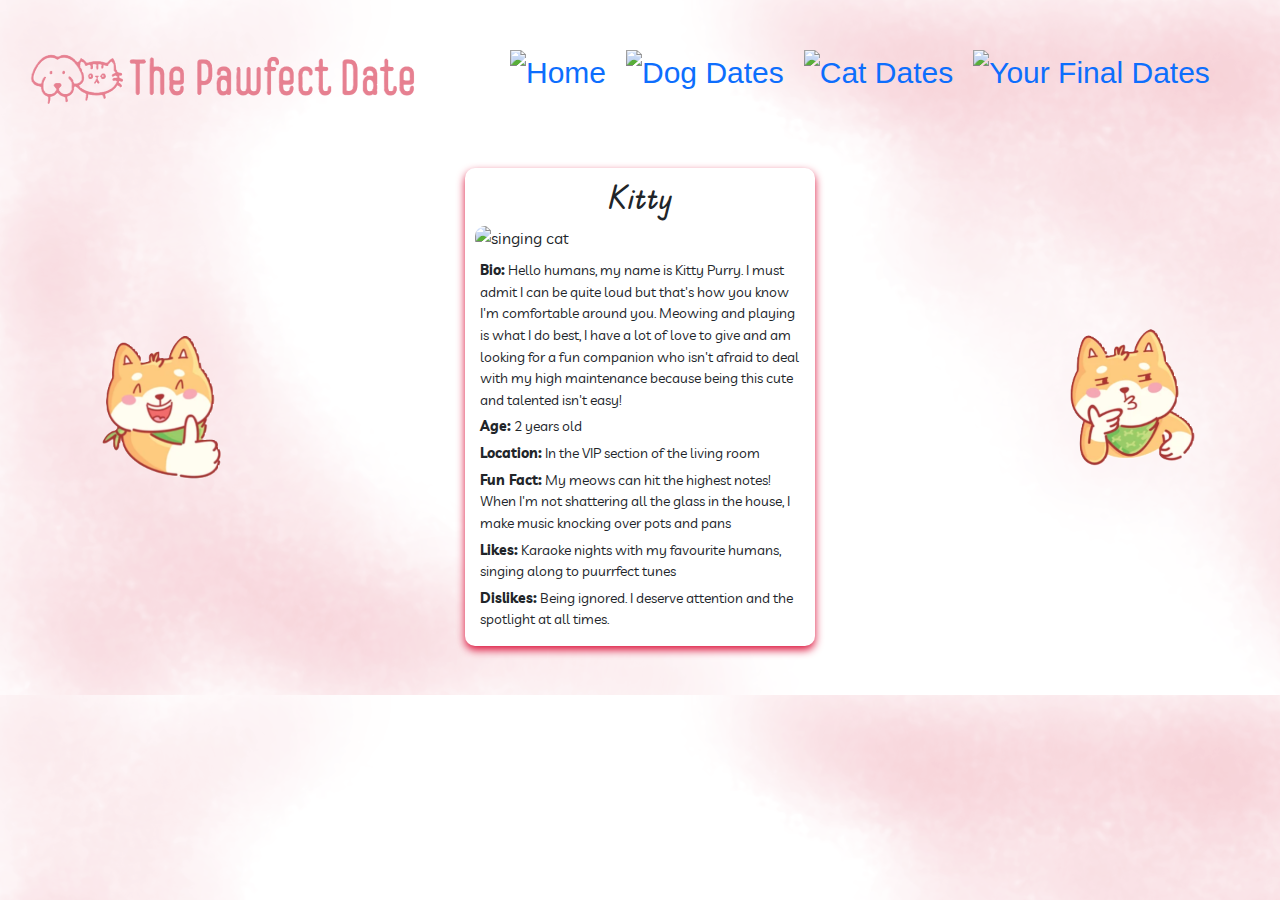
==== commit 6ba2ba8b: "sorted folder structure" ====
--- a/cat.html
+++ b/cat.html
@@ -80,9 +80,9 @@
 
               <div id="container2" class="container" style="display: none;">
                 <div class="button-container">
-                <button class="likeButton" onclick="buttonClick('container1', 'container2')"><a href="https://hopeivy12.github.io/group-3-ck24ukh4/finaldates.html"><img src="like.png" alt="like button" width="200" height="200"></button>
-                </div>
-              <article class="profile-card">
+                <a href="https://hopeivy12.github.io/group-3-ck24ukh4/finaldates.html"><button class="likeButton" onclick="buttonClick('container1', 'container2')"><img src="like.png" alt="like button" width="200" height="200"></button></a>
+              
+                    <article class="profile-card">
                   <h2>Manny</h2>
                   <img src="https://coleandmarmalade.com/wp-content/uploads/2021/10/Manny-and-Dogs.jpg" alt="singing cat" class="profile-image">
                   <div class="profile-content">
@@ -94,18 +94,10 @@
                   <p><strong>Dislikes:</strong> Loud noises that disturb my peace</p>
               </div>
               </article>
-              <div> <button class="dislikeButton" onclick="buttonClick('container1', 'container2')"><a href="https://hopeivy12.github.io/group-3-ck24ukh4/finaldates.html"><img src="dislike.png" alt="dislike button" width="200" height="200"></button>
+              <div><a href="https://hopeivy12.github.io/group-3-ck24ukh4/finaldates.html"> <button class="dislikeButton" onclick="buttonClick('container1', 'container2')"><img src="dislike.png" alt="dislike button" width="200" height="200"></button></a>
               </div>
               </div>
               </div>
-
-
-              <div class="footer">
-                <footer><a href="#" class="fa fa-facebook"></a>
-                  <a href="#" class="fa fa-twitter"></a>
-                  <a href="#" class="fa fa-instagram"></a>
-                <a href="#" class="fa fa-pinterest"></a>
-                </footer></div>
           <script src="https://cdn.jsdelivr.net/npm/bootstrap@5.3.3/dist/js/bootstrap.bundle.min.js" integrity="sha384-YvpcrYf0tY3lHB60NNkmXc5s9fDVZLESaAA55NDzOxhy9GkcIdslK1eN7N6jIeHz" crossorigin="anonymous"></script>
           <script src="./javascript.js"></script>
         </div>
--- a/styles.css
+++ b/styles.css
@@ -1,384 +1,382 @@
 body {
-    font-family: "Livvic", sans-serif;
-    font-weight: 400;
-    font-style: normal;
-    margin: 2%;
+  font-family: "Livvic", sans-serif;
+  font-weight: 400;
+  font-style: normal;
+  margin: 2%;
   background-image: url(background2.png);
-    background-repeat: repeat;
-    background-size:cover;
+  background-repeat: repeat;
+  background-size: cover;
+}
+
+.logo {
+  width: 30px;
+  height: 30px;
+  margin-right: auto;
+  margin-top: 10px;
+}
+
+.navBackground {
+  display: flex;
+  font-size: 25px;
+  margin-bottom: 2%;
+}
+.navLinks {
+  display: flex;
+  align-items: center;
+  justify-content: center;
+  margin: 2%;
+  color: grey;
+  font-family: "carlmarx", sans-serif;
+  font-weight: 500;
+  font-style: normal;
+  font-size: 30px;
+}
+.nav {
+  display: flex;
+  padding-right: 20px;
+  font-weight: 400;
+  color: #e78091;
+}
+.nav a {
+  text-decoration: none;
+}
+.nav a:visited {
+  color: #e78091;
+}
+
+.nav a:hover {
+  color: crimson;
+}
+
+#carouselSlidesOnly {
+  margin: 2%;
+  width: 170%;
+  height: 170%;
+  clip-path: circle(40%);
+  transition: 3.5s ease;
+}
+
+.carousel-item:hover {
+  -webkit-transform: scale(1.2);
+  -ms-transform: scale(1.2);
+  transform: scale(1.2);
+  transition: 1s ease;
+}
+
+.carousel-inner {
+  clip-path: circle(40%);
+}
+.carousel-item {
+  max-width: 100%;
+  clip-path: circle(40%);
+  transition: clip-path 1s;
+  transition: 1s ease;
+}
+
+.title {
+  display: flex;
+  justify-content: center;
+  align-items: center;
+  margin: 2%;
+  font-size: 35px;
+  background-color: #e78091;
+  border-radius: 25px;
+}
+
+.introContainer {
+  display: flex;
+  justify-content: center;
+  align-items: center;
+}
+
+.intro {
+  display: flex;
+  margin: 5%;
+  font-size: 30px;
+  font-family: "Edu TAS Beginner", cursive;
+  font-optical-sizing: auto;
+  font-weight: 400;
+}
+
+h2 {
+  font-family: "Edu TAS Beginner", cursive;
+  font-optical-sizing: auto;
+  font-weight: 500;
+  font-style: normal;
+  text-align: center;
+}
+h1 {
+  font-family: "Poetsen One", sans-serif;
+  font-weight: 400;
+  font-style: normal;
+  color: #dc143c !important;
+  margin-bottom: 20px;
+  text-align: left;
+  width: 100%;
+  margin-bottom: 50px;
+  position: relative;
+}
+
+.title2 {
+  display: flex;
+  align-items: center;
+  justify-content: center;
+}
+.container {
+  display: flex;
+  justify-content: space-between;
+  box-sizing: border-box;
+  max-width: 1200px;
+  max-height: 1200px;
+  width: 100%;
+  display: grid;
+  grid-template-columns: 1fr;
+  gap: 50px;
+  align-items: center;
+}
+
+.container1 {
+  display: flex;
+  justify-content: center;
+  box-sizing: border-box;
+  max-width: 1200px;
+  max-height: 1200px;
+  width: 100%;
+  display: grid;
+  grid-template-columns: 1fr;
+  gap: 50px;
+  align-items: center;
+}
+
+.container2 {
+  display: none !important;
+  position: fixed;
+  justify-content: center;
+  box-sizing: border-box;
+  max-width: 1200px;
+  max-height: 1200px;
+  width: 100%;
+  display: grid;
+  grid-template-columns: 1fr;
+  gap: 50px;
+  align-items: center;
+}
+.slide-out {
+  display: none !important;
+}
+.slide-in {
+  display: none !important;
+}
+.button-container {
+  display: flex;
+  justify-content: space-between;
+  gap: 50px;
+  border-style: none;
+  align-items: center;
+}
+
+.likeButton {
+  display: flex;
+  justify-content: left;
+  border-radius: 10%;
+  border-style: hidden;
+  background: hidden;
+  height: 200px;
+  width: 200px;
+  background-color: transparent;
+}
+
+.dislikeButton {
+  display: flex;
+  justify-content: right;
+  border-radius: 10%;
+  border-style: hidden;
+  background: hidden;
+  height: 200px;
+  width: 200px;
+  background-color: transparent;
+}
+
+.hidden {
+  display: none;
+}
+
+.slide-in {
+  animation: slide-in 0.5s forwards;
+}
+
+.slide-out {
+  animation: slide-out 0.5s forwards;
+}
+
+@keyframes slide-in {
+  from {
+    transform: translateX(100%);
+    opacity: 0;
   }
-  
-   .logo {
-      width: 30px;
-      height: 30px;
-      margin-right: auto;
-      margin-top: 10px; }
-      
-     
-    .navBackground{
-      display: flex;
-      font-size: 25px;
-      margin-bottom: 2%;
-  
+  to {
+    transform: translateX(0);
+    opacity: 1;
   }
-  .navLinks {
-    display: flex;
-        align-items: center;
-        justify-content: center;
-        margin: 2%;
-        color: grey;
-        font-family:"carlmarx", sans-serif;
-        font-weight: 500;
-        font-style: normal;
-        font-size: 30px;
+}
+
+@keyframes slide-out {
+  from {
+    transform: translateX(0);
+    opacity: 1;
   }
-  .nav {
-    display: flex;
-   padding-right: 20px;
-   font-weight: 400;
-   color: #E78091;
+  to {
+    transform: translateX(-100%);
+    opacity: 0;
   }
-  .nav a {
-   text-decoration: none;
-  }
-  .nav a:visited {
-    color:#E78091}
-  
-  .nav a:hover {
-   color: crimson;
-  }
-  
-  #carouselSlidesOnly {
-  margin: 2%;
-    width: 170%;
-    height: 170%;
-    clip-path: circle(40%);
-    transition: 3.5s ease;
-  }
-  
-  .carousel-item:hover {
-    -webkit-transform: scale(1.2);
-    -ms-transform: scale(1.2);
-    transform: scale(1.2);
-    transition: 1s ease;
-    
-  }
-  
-  .carousel-inner{
-  clip-path: circle(40%);
-  
-  }
-  .carousel-item {
-    max-width: 100%;
-    clip-path: circle(40%);
-    transition: clip-path 1s;
-    transition: 1s ease;
-  }
-  
-  .title {
-      display: flex;
-      justify-content: center;
-      align-items: center;
-      margin: 2%;
-      font-size: 35px;
-      background-color: #E78091;
-      border-radius: 25px;
-  }
-  
-  .introContainer{
-  display: flex;
-  justify-content: center;
-  align-items: center;}
-  
-  .intro {
-      display: flex;
-      margin: 5%;
-      font-size: 30px;
-      font-family: "Edu TAS Beginner", cursive;
-      font-optical-sizing: auto;
-      font-weight: 400;
-  
-     }
-  
-   h2 {
-          font-family: "Edu TAS Beginner", cursive;
-          font-optical-sizing: auto;
-          font-weight: 500;
-          font-style: normal;      
-          text-align: center;
-    }
-    h1 {
-      font-family: "Poetsen One", sans-serif;
-      font-weight: 400;
-      font-style: normal;
-      color: #DC143C !important;
-      margin-bottom: 20px; 
-      text-align: left;
-      width: 100%;
-      margin-bottom: 50px;
-      position: relative;
-    }
-  
-      .title2 {
-        display: flex;
-        align-items: center;
-        justify-content: center;
-  
-      }
-      .container {
-    display: flex;
-    justify-content: space-between;
-    box-sizing: border-box;
-    max-width: 1200px;
-    max-height: 1200px;
-    width: 100%;
-    display: grid;
-    grid-template-columns: 1fr;
-    gap: 50px;
-    align-items:center;
-}
-
-     .container1 {
-    display: flex;
-    justify-content: center;
-    box-sizing: border-box;
-    max-width: 1200px;
-    max-height: 1200px;
-    width: 100%;
-    display: grid;
-    grid-template-columns: 1fr;
-    gap: 50px;
-    align-items:center;
-}
-
-    .container2 {
-    display: none !important;
-    /*justify-content: center;
-    box-sizing: border-box;
-    max-width: 1200px;
-    max-height: 1200px;
-    width: 100%;
-    display: grid;
-    grid-template-columns: 1fr;
-    gap: 50px;
-    align-items: center;*/
-}
-
-
-    .button-container {
-display: flex;
-justify-content: space-between;
-gap: 50px;
-border-style: none;
-align-items: center;
-
-    }
-
-.likeButton {
-    display: flex;
-    justify-content: left;
-border-radius: 10%;
-border-style:hidden;
-background: hidden;
-    height: 200px;
-    width: 200px;
-    background-color: transparent;
-}
-
-.dislikeButton {
-    display: flex;
-    justify-content: right;
-border-radius: 10%;
-border-style: hidden;
-background: hidden;
-     height: 200px;
-    width: 200px;
-    background-color: transparent;
-}
-
-      .hidden {
-        display: none;
-      }
-    
-    .slide-in {
-        animation: slide-in 0.5s forwards;
-    }
-    
-    .slide-out {
-        animation: slide-out 0.5s forwards;
-    }
-    
-    @keyframes slide-in {
-        from {
-            transform: translateX(100%);
-            opacity: 0;
-        }
-        to {
-            transform: translateX(0);
-            opacity: 1;
-        }
-    }
-    
-    @keyframes slide-out {
-        from {
-            transform: translateX(0);
-            opacity: 1;
-        }
-        to {
-            transform: translateX(-100%);
-            opacity: 0;
-        }
-    }
-
-
-
-    .profile-card {
-      background: white;
-      padding: 10px;  
-      border-radius: 10px;
-      box-shadow: 0 4px 8px crimson;
-      transition: transform 0.3s;
-      max-width: 350px;  
-      margin: 2%;
-    justify-content: center;
-    align-items: center;
-    }
-    
-    .profile-card:hover {
-      transform: translateY(-10px);
-    }
-    
-    .profile-image {
-      width: 100%;
-      height: 200px; 
-      border-radius: 10px;
-      object-fit: cover;  
-    }
-    
-    .profile-content {
-      margin-top: 10px;  
-    }
-    
-    .profile-content p {
-      margin: 5px;  
-      font-size: 0.9em;  
-    }
- 
-    .footer {
-      display: inline;
-      margin: 3%;
-      text-align: center;
-    }
-    .fa {
-      padding: 20px;
-      font-size: 30px;
-      width: 50px;
-      text-align: center;
-      text-decoration: none;
-      border-radius: 50%;
-      flex-direction: row;
-    }
-    
-    .fa:hover {
-      opacity: 0.7;
-    }
-    
-    .fa-facebook {
-      background: #3B5998;
-      color: white;
-      margin: 1%;
-    }
-    
-    .fa-twitter {
-      background: #55ACEE;
-      color: white;
-      margin: 1%;
-    }
-    .fa-instagram {
-      background: #125688;
-      color: white;
-      margin: 1%;
-    }
-    
-    .fa-pinterest {
-      background: #cb2027;
-      color: white;
-      margin: 1%;
-    }
-    
-    .fa-instagram {
-      background: #125688;
-      margin: 1%;
-    } 
-    
-  .navFinal {
-    margin: 1%;
-  }
-  .finalFormContainer{
-    display: flex;
-    justify-content: center;
-  }
-  .finalDateForm{
-    display: flex;
-   
-    margin: 5%;
-    background: white;
-    padding: 10px;  
-    border-radius: 10px;
-    box-shadow: 0 4px 8px crimson;
-    transition: transform 0.3s;
-    margin: 2%;
-    max-width: fit-content;
-    flex-direction: column;
-    font-size: 15px;
-    font-family: "Edu TAS Beginner", cursive;
-    font-style: normal;
-    font-size: 25px;
-    color: #E78091;
-  }
-  
-  .finalDateForm:hover {
-    transform: translateY(-10px);
-  }
-    .finalDateExplain{
-      display: flex;
-  margin: 2%;
+}
+
+.profile-card {
+  background: white;
+  padding: 10px;
+  border-radius: 10px;
+  box-shadow: 0 4px 8px crimson;
+  transition: transform 0.3s;
+  max-width: 350px;
+  margin: 2%;
+  justify-content: center;
+  align-items: center;
+}
+
+.profile-card:hover {
+  transform: translateY(-10px);
+}
+
+.profile-image {
+  width: 100%;
+  height: 200px;
+  border-radius: 10px;
+  object-fit: cover;
+}
+
+.profile-content {
+  margin-top: 10px;
+}
+
+.profile-content p {
+  margin: 5px;
+  font-size: 0.9em;
+}
+
+.footer {
+  display: inline;
+  margin: 3%;
   text-align: center;
-  color: #E78091;
-    }
-    #name{
-      margin: 1.5%;
-      box-shadow: 0 4px 8px crimson;
-      transition: transform 0.3s;
-    }
-    #Cname{
-      margin: 1.5%;
-      box-shadow: 0 4px 8px crimson;
-      transition: transform 0.3s;
-    }
-    #fancy{
-      margin: 1.5%;
-      box-shadow: 0 4px 8px crimson;
-      transition: transform 0.3s;
-    }
-    #date{
-      margin: 1.5%;
-      box-shadow: 0 4px 8px crimson;
-      transition: transform 0.3s;
-  
-    }
-    input[type=submit]{
-      margin: 2%;
-      box-shadow: 0 4px 8px crimson;
-      transition: transform 0.3s;
-      color: crimson;
-    }
-    #response{
-  color:crimson;
+}
+.fa {
+  padding: 20px;
+  font-size: 30px;
+  width: 50px;
+  text-align: center;
+  text-decoration: none;
+  border-radius: 50%;
+  flex-direction: row;
+}
+
+.fa:hover {
+  opacity: 0.7;
+}
+
+.fa-facebook {
+  background: #3b5998;
+  color: white;
+  margin: 1%;
+}
+
+.fa-twitter {
+  background: #55acee;
+  color: white;
+  margin: 1%;
+}
+.fa-instagram {
+  background: #125688;
+  color: white;
+  margin: 1%;
+}
+
+.fa-pinterest {
+  background: #cb2027;
+  color: white;
+  margin: 1%;
+}
+
+.fa-instagram {
+  background: #125688;
+  margin: 1%;
+}
+
+.navFinal {
+  margin: 1%;
+}
+.finalFormContainer {
+  display: flex;
+  justify-content: center;
+}
+.finalDateForm {
+  display: flex;
+
+  margin: 5%;
+  background: white;
+  padding: 10px;
+  border-radius: 10px;
+  box-shadow: 0 4px 8px crimson;
+  transition: transform 0.3s;
+  margin: 2%;
+  max-width: fit-content;
+  flex-direction: column;
+  font-size: 15px;
+  font-family: "Edu TAS Beginner", cursive;
+  font-style: normal;
+  font-size: 25px;
+  color: #e78091;
+}
+
+.finalDateForm:hover {
+  transform: translateY(-10px);
+}
+.finalDateExplain {
+  display: flex;
+  margin: 2%;
+  text-align: center;
+  color: #e78091;
+}
+#name {
+  margin: 1.5%;
+  box-shadow: 0 4px 8px crimson;
+  transition: transform 0.3s;
+}
+#Cname {
+  margin: 1.5%;
+  box-shadow: 0 4px 8px crimson;
+  transition: transform 0.3s;
+}
+#fancy {
+  margin: 1.5%;
+  box-shadow: 0 4px 8px crimson;
+  transition: transform 0.3s;
+}
+#date {
+  margin: 1.5%;
+  box-shadow: 0 4px 8px crimson;
+  transition: transform 0.3s;
+}
+input[type="submit"] {
+  margin: 2%;
+  box-shadow: 0 4px 8px crimson;
+  transition: transform 0.3s;
+  color: crimson;
+}
+#response {
+  color: crimson;
   font-size: 35px;
   align-self: center;
   max-width: 600px;
   box-shadow: 0 4px 8px crimson;
-    transition: transform 0.3s;
-    margin: 2%;
-    }
+  transition: transform 0.3s;
+  margin: 2%;
+}
